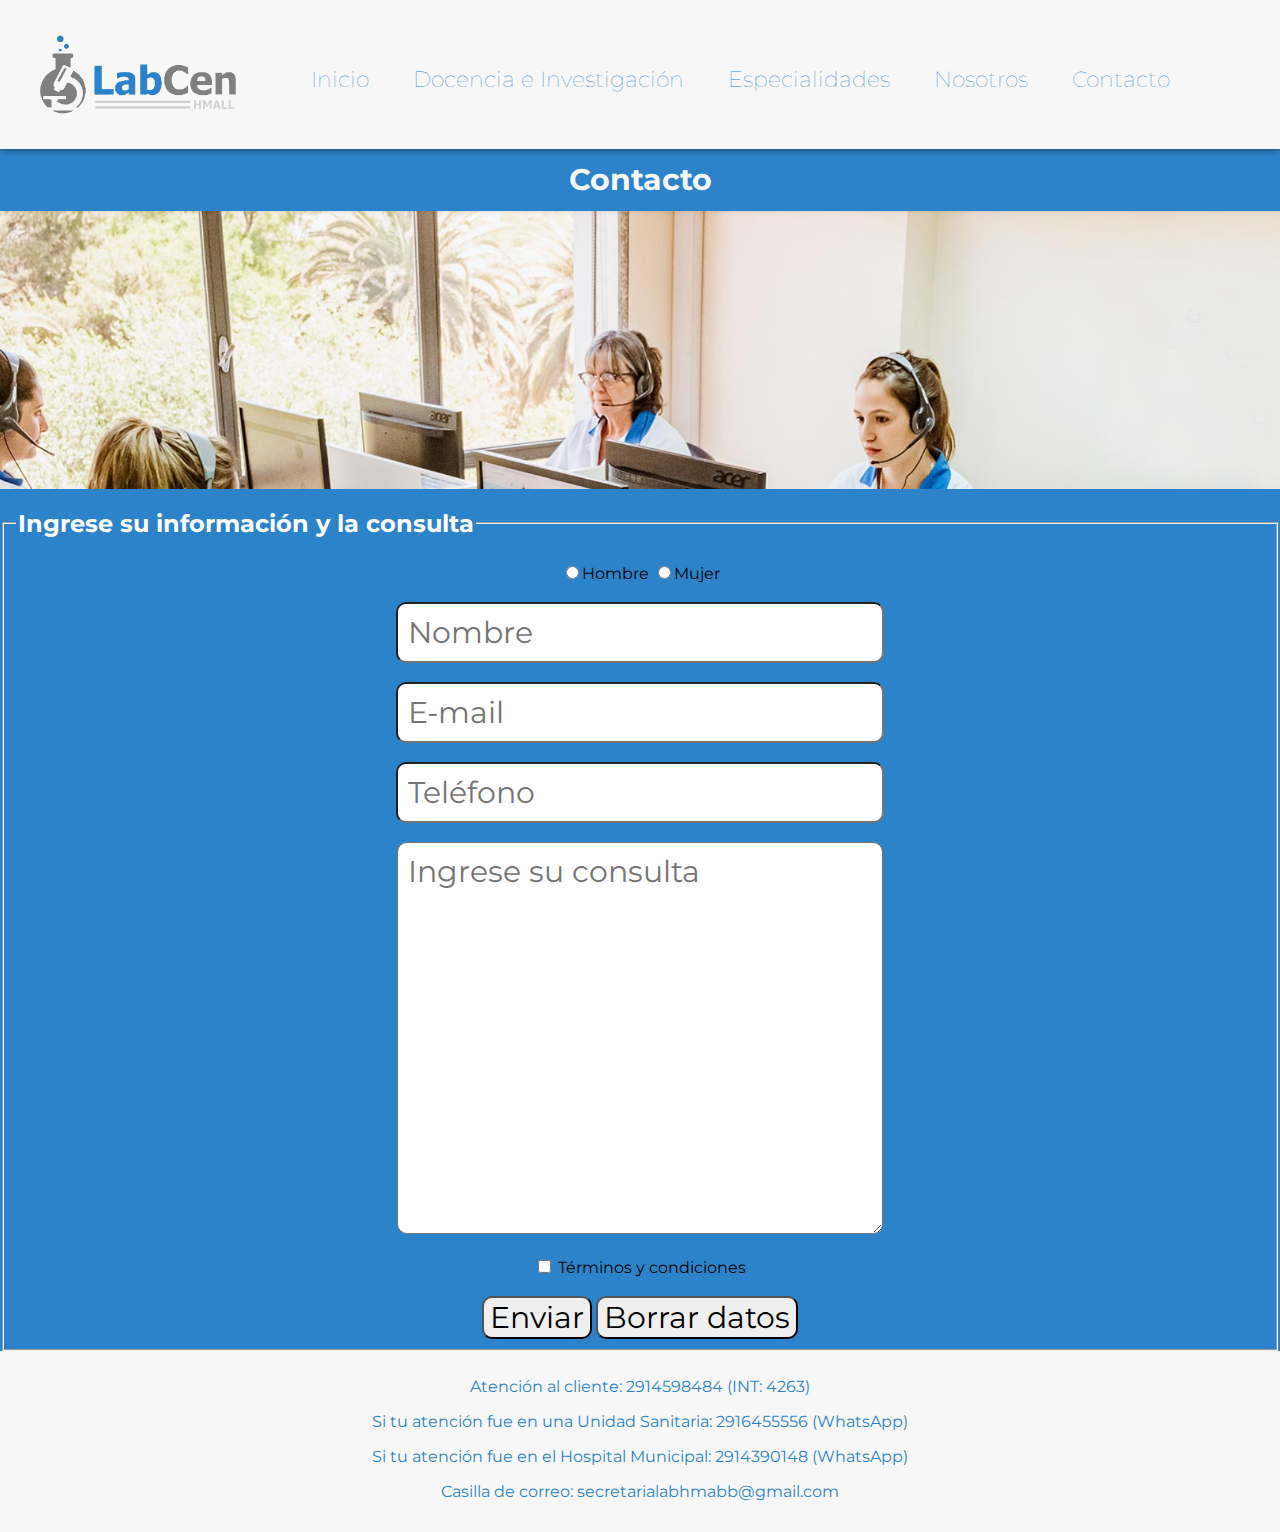
==== html/contacto.html @ 8967cf99 "Initial commit" ====
<!DOCTYPE html>
<html lang="en">

<head>
    <link rel="stylesheet" href="../css/style.css">
    <link rel="preconnect" href="https://fonts.googleapis.com">
    <link rel="preconnect" href="https://fonts.gstatic.com" crossorigin>
    <link href="https://fonts.googleapis.com/css2?family=Montserrat:wght@500&display=swap" rel="stylesheet">
    <link href="https://fonts.googleapis.com/css2?family=Montserrat:wght@300;400;500&display=swap" rel="stylesheet">
    <meta charset="UTF-8">
    <meta http-equiv="X-UA-Compatible" content="IE=edge">
    <meta name="viewport" content="width=device-width, initial-scale=1.0">
    <title>Contacto</title>
</head>

<body class="reset">
    <header>
        <img class="logo" src="../img/Logo.png" alt="">
        <nav>
            <ul class="nav__links">
                <li><a href="../index.html">Inicio</a></li>
                <li><a href="./docencia.html">Docencia e Investigación</a></li>
                <li><a href="./especialidades.html">Especialidades</a></li>
                <li><a href="./nosotros.html">Nosotros</a></li>
                <li><a href="./contacto.html">Contacto</a></li>
            </ul>
        </nav>
    </header>
    <h1 class="titulo">Contacto</h1>
    <img class="bannersec" src="../img/contacto.PNG" alt="">
    <section id="form">
        <form action="" method="get" enctype="text/plain">
            <fieldset>
                <legend><h2>Ingrese su información y la consulta</h2></legend>
                <div class="form-complete">
                <div>
                    <div>
                        <label for="sexo"></label>
                        <input type="radio" name="user_sex" id="sexo" value="Masculino" required class="sexo-check">Hombre
                        <input type="radio" name="user_sex" id="sexo" value="Femenino" required>Mujer
                    </div>
                    <br>
                    <div>
                        <input class="formulario" type="text" name="user_name" id="nombre" placeholder="Nombre">
                    </div>
                    <br>
                    <div>
                        <input class="formulario" type="email" name="user_email" id="" placeholder="E-mail">
                    </div>
                    <br>
                    <div>
                        <input class="formulario" type="tel" name="user_phone" id="" placeholder="Teléfono">
                    </div>
                    <br>
                    <div>
                        <textarea class="consulta" name="" id="" cols="30" rows="10" placeholder="Ingrese su consulta"></textarea>
                    </div>
                </div>
                <br>
                <div>
                    <label for="conditions"></label>
                    <input type="checkbox" name="" id="conditions" required> Términos y condiciones
                </div>
                <br>
                <div>
                    <input class="sexo-check" type="submit" value="Enviar">
                    <input class="sexo-check" type="reset" value="Borrar datos">
                </div>
            </div>
            </fieldset>
        </form>
    </section>

    <footer class="footer">
        <p>Atención al cliente: 2914598484 (INT: 4263)</p>
        <p>Si tu atención fue en una Unidad Sanitaria: 2916455556 (WhatsApp)</p>
        <p>Si tu atención fue en el Hospital Municipal: 2914390148 (WhatsApp)</p>
        <p>Casilla de correo: secretarialabhmabb@gmail.com</p>
    </footer>
</body>

</html>
---- css/style.css ----
.reset {
    margin: 0;
    padding: 0;
    box-sizing: border-box;
}

body{
    background-color: #2c83c9;
    font-family: 'Montserrat', sans-serif;
}

.bannersec{
        height: auto;
        width: 100%;
        display:block;
        margin:auto; 
        padding-top: 0%;
        padding-bottom: 0%;
}

.titulo {
    width: 85%;
    text-align: center;
    font-size: 30px;
    margin: auto;
    color: #f7f7f7;
    padding: 1%;
    font-family: 'Montserrat', sans-serif;  
}
.contenido h2{
    font-size: 30px;
    color: #f7f7f7;
    padding-left: 3%;
}
.contenido li{
    font-size: 20px;
    color: #f7f7f7;
    text-align: justify;
    max-width: 1024px;
    padding-left: 5%;
}

li, a {
    font-family: 'Montserrat', sans-serif;
    font-weight: lighter;
    font-size: 22px;
    text-decoration: none;
    color: #2c83c9;
}

header{
    background-color: #f7f7f7;
    display: flex;
    justify-content: space-between;
    align-items: center;
    padding: 30px 7% 30px 3%;
    box-shadow: 0px 0px 8px rgba(0,0,0,.6);
}

.nav__links {
    list-style: none;
}

.nav__links li {
    display: inline-block;
    padding: 0px 20px;
    padding-top: 10px;
}

.nav__links li a {
    transition: all 500ms ease;
    
}

.nav__links li a:hover {
    color: #f7f7f7;
    background-color: #2c83c9;
    border: none;
    border-radius: 50px;
    padding: 9px 25px;
    transition: all 500ms ease;
}
.logo{
    max-width: 200px;
    
}

.doc-list{
    padding-left: 3%;
}

.doc-list h1{
    color: #f7f7f7;
    font-size: 32px;
}
.doc-list li{
    color: #f7f7f7;
    font-size: 20px;
}


.footer{
    color:#2c83c9;
    background-color: #f7f7f7;
    width: 100%;
    text-align: center;
    padding-top: 10px;
    padding-bottom: 15px;
    bottom: 0;     
}


.caja-secciones{
    display:flex;
    justify-content: space-between;
    width: 90%;
    margin-left: 50px;
}

.caja-secciones-desc{
    font-size: 25px;
    color: #f7f7f7;
    text-align: justify; 
    width: 90%;   
    margin-left: 50px;
    }

    .caja-secciones-ind{
        width: 550px;
        padding-right: 100px;
        padding-left: 100px;
    }


    .division-nosotros{
        display: flex;
    }
    .division-nosotros img{
        padding-left: 300px;
    }

.flex-doc{
    display: flex;
    justify-content: space-between;
}

.posicion-docencia h4{
    color: #03045e;
}

.formulario{
width: 30%;
padding: 10px;
padding-right: 100px;
border-radius: 10px;
font-family: 'Montserrat', sans-serif;
font-size: 30px;
}

.consulta{
width: 30%;
height: 30%;
padding: 10px;
padding-right: 100px;
border-radius: 10px;
font-family: 'Montserrat', sans-serif;
font-size: 30px;
}

.form-complete{
   text-align: center;
}

.sexo-check{
    font-family: 'Montserrat', sans-serif;
    font-size: 30px;
    border-radius: 10px;
}

legend h2{
    color: white;
}

/*--------------------------------------------GRID INDEX--------------------------------------------*/

.grid_index{
    display: grid;
    grid-template-columns: repeat(2, 50%);
    grid-template-rows: 10% 4% 36% 40% auto;
    grid-row-gap: 1.5rem;
    grid-column-gap: 2rem;
    grid-template-areas: "header header"
                        "title title"
                        "img img"
                        "contenido video"
                        "footer footer";
    }
    header{
        grid-area: header;
    }
     .titulo {
         grid-area: title ;
     }
     .bannersec{
        grid-area: img;
        align-self: center;
        align-items: center;
     }
     .contenido{
         grid-area: contenido;
         align-self: center;
     }
     .video{
         grid-area: video;
         align-self: center;
     }
     .footer{
         grid-area: footer;
     }
     
/*--------------------------------------------GRID-DOCENCIA--------------------------------------------*/

     .grid_doc{
         display: grid;
         grid-template-columns: 100%;
         grid-template-rows:8% 4% 30% 47% auto; 
         grid-row-gap: 1.5rem;
         grid-template-areas: "header"
                              "title"
                              "img"
                              "texto"
                              "footer";
     }
     header{
         grid-area: header;
     }
     .titulo{
         grid-area: title;
     }
     .bannersec {
        grid-area: img;
     }
     .docencia{
        grid-area: docencia;
    }
    .investigacion{
        grid-area: investigacion;
    }
    .produc{
        grid-area: prod;
    }
     .doc-list{
         grid-area: texto;
         display: grid;
         grid-template-columns: 100%;
         grid-template-rows: 35% 30% 33%;
         grid-template-areas: "docencia"
                              "investigacion"
                              "prod";
        grid-row-gap: 1rem;
     }
    
     .footer{
         grid-area: footer;
         align-self: center;
     }

     .video{
         position: relative;
         padding-bottom: 56.25%;
         height: 0%;
     }
     .video iframe{
         position:absolute;
         top: 0;
         left: 0;
         width: 95%;
         height: 100%;
         padding-right: 5%;
     }

 /*--------------------------------------------MEDIA QUERIES INDEX 768px--------------------------------------------*/

 @media screen and (max-width: 768px) {
    body{
        background-color: #f7f7f7;
    }
    header{
        display: flex;
        flex-direction: column;
        padding: 30px 7% 30px 3%;
        box-shadow: 0px 0px 8px rgba(0,0,0,.6);
        align-items: center;
    }

    .titulo {
        color: #2c83c9;
        
    }

    .nav__links{
        display: flex;
        flex-direction: column;
        align-items: center;
    }
    .grid_index{
        display: grid;
        grid-template-columns: 100%;
        grid-template-rows: 16% 4% 15% 30% 21% auto;
        grid-row-gap: 1.5rem;
        grid-template-areas: "header"
                             "title"
                             "img"
                             "contenido"
                             "video"
                             "footer";
        }
        header{
            grid-area: header;
        }
         .titulo {
             grid-area: title ;
             align-self: center;
         }
         .bannersec{
            grid-area: img;
            align-self: center;
         }
         .contenido{
             grid-area: contenido;
             align-self: center;
             padding-right: 5%;
         }
         .video{
             grid-area: video;
             align-self: center;
         }
         .video iframe{
             padding-right: 0%;
             width: 100%;
         }
         .footer{
             grid-area: footer;
             align-self: center;
         }
    .contenido h2{
        color: #2c83c9;
        font-size: 25px;
        padding-left: 3%;
    }
    .contenido li{
        color: #2c83c9;
    }
    
    .contenido li{
        font-size: 20px;
        text-align: justify;
        max-width: 768px;
        padding-left: 5%;
        padding-right: 5%;
        line-height: 30px;
    }
    .footer{
        color:#f7f7f7;
        background-color: #2c83c9;     
    }

 }

/*--------------------------------------------MEDIA QUERIES INDEX 425px--------------------------------------------*/

 @media screen and (max-width: 425px) {
    body{
        background-color: #f7f7f7;
    }
    header{
        display: flex;
        flex-direction: column;
        padding: 30px 7% 30px 3%;
        box-shadow: 0px 0px 8px rgba(0,0,0,.6);
        align-items: center;
    }

    .titulo {
        color: #f7f7f7;
        
    }

    .nav__links{
        font-size: 8px;
        display: flex;
        flex-direction: column;
        align-items: center;
    }
    .grid_index{
        background-color: #2c83c9;
        display: grid;
        grid-template-columns: 100%;
        grid-template-rows: 16% 4% 8% 42% 12% auto;
        grid-row-gap: 1.5rem;
        grid-template-areas: "header"
                             "title"
                             "img"
                             "contenido"
                             "video"
                             "footer";
        }
        header{
            grid-area: header;
        }
         .titulo {
             grid-area: title ;
             align-self: center;
         }
         .bannersec{
            grid-area: img;
            align-self: center;
         }
         .contenido{
             grid-area: contenido;
             align-self: center;
             padding-right: 5%;
             padding-left: 5%;
         }
         .video{
             grid-area: video;
             align-self: center;
         }
         .video iframe{
             padding-right: 0%;
             width: 100%;
         }
         .footer{
             grid-area: footer;
             align-self: center;
         }
    .contenido h2{
        color: #f7f7f7;
        font-size: 20px;
        padding-left: 3%;
        text-align: center;
    }
       
    .contenido li{
        color: #f7f7f7;
        font-size: 15px;
        text-align: justify;
        max-width: 768px;
        padding-left: 5%;
        padding-right: 5%;
        line-height: 30px;
    }
    .footer{
        color:#2c83c9;
        background-color: #f7f7f7;  
        font-size: 15px; 
    }
    .grid_index .titulo{
        color: #f7f7f7;
        font-size: 23px;
    }

    .footer p{
        padding-right: 5%;
        padding-left: 5%;
    }

 }

 /*--------------------------------------------MEDIA QUERIES DOCENCIA 768px--------------------------------------------*/

 @media screen and (max-width: 768px) {
    body{
        background-color: #f7f7f7;
    }
    header{
        display: flex;
        flex-direction: column;
        padding: 30px 7% 30px 3%;
        box-shadow: 0px 0px 8px rgba(0,0,0,.6);
        align-items: center;
    }

    .titulo {
        color: #2c83c9;
        
    }

    .nav__links{
        display: flex;
        flex-direction: column;
        align-items: center;
    }

    .grid_doc{
        display: grid;
        grid-template-columns: 100%;
        grid-template-rows: 23% 4% 11.5% 47% auto;
        grid-row-gap: 1.5rem;
        grid-template-areas: "header"
                             "title"
                             "img"
                             "texto"
                             "footer";
        }
        header{
            grid-area: header;
        }
         .titulo {
             grid-area: title ;
             align-self: center;
         }
         .bannersec{
            grid-area: img;
            align-self: center;
         }
         .docencia{
            grid-area: docencia;
            align-self: center;
            padding-right: 5%;
        }
        .investigacion{
            grid-area: investigacion;
            align-self: center;
            padding-right: 5%;
        }
        .produc{
            grid-area: produc;
            align-self: center;
            padding-right: 5%;
        }
        .doc-list{
            padding-right: 3%;
            grid-area: texto;
            display: grid;
            grid-template-columns: 100%;
            grid-template-rows: 38% 27% 25%;
            grid-template-areas: "docencia"
                                 "investigacion"
                                 "produc";
           grid-row-gap: 1rem;
        }
         .footer{
            grid-area: footer;
            align-self: center;
        }
        .doc-list .docencia h1{
            color: #2c83c9;
            font-size: 25px;
            padding-left: 5%;
        }
        .doc-list .investigacion h1{
            color: #2c83c9;
            font-size: 25px;
            padding-left: 5%;
        }
        .doc-list .produc h1{
            color: #2c83c9;
            font-size: 25px;
            padding-left: 5%;
        }
        .doc-list .docencia li{
            color: #2c83c9;
            font-size: 20px;
            text-align: justify;
            padding-right: 5%;
        }
        .doc-list .investigacion li{
            color: #2c83c9;
            font-size: 20px;
            text-align: justify;
            padding-right: 5%;
        }
        .doc-list .produc li{
            color: #2c83c9;
            font-size: 20px;
            text-align: justify;
            padding-right: 5%;
        }

 }
 
  /*--------------------------------------------MEDIA QUERIES DOCENCIA 425px--------------------------------------------*/

 @media screen and (max-width: 425px) {
    body{
        background-color: #f7f7f7;
    }
    header{
        display: flex;
        flex-direction: column;
        padding: 30px 7% 30px 3%;
        box-shadow: 0px 0px 8px rgba(0,0,0,.6);
        align-items: center;
    }

    .titulo {
        color: #f7f7f7;
        
    }

    .nav__links{
        font-size: 8px;
        display: flex;
        flex-direction: column;
        align-items: center;
    }
    .grid_doc{
        background-color: #2c83c9;
        display: grid;
        grid-template-columns: 100%;
        grid-template-rows: 23% 4% 7% 47% auto;
        grid-row-gap: 1.5rem;
        grid-template-areas: "header"
                             "title"
                             "img"
                             "texto"
                             "footer";
        }
        header{
            grid-area: header;
        }
         .titulo {
             grid-area: title ;
             align-self: center;
         }
         .bannersec{
            grid-area: img;
            align-self: center;
         }
         .docencia{
            grid-area: docencia;
            align-self: center;
            padding-right: 5%;
        }
        .investigacion{
            grid-area: investigacion;
            align-self: center;
            padding-right: 5%;
        }
        .produc{
            grid-area: produc;
            align-self: center;
            padding-right: 5%;
        }
        .doc-list{
            padding-right: 3%;
            grid-area: texto;
            display: grid;
            grid-template-columns: 100%;
            grid-template-rows:  38% 27% 25%;
            grid-template-areas: "docencia"
                                 "investigacion"
                                 "produc";
           grid-row-gap: 1rem;
        }
         .doc-list .docencia h1{
            color: #f7f7f7;
            font-size: 20px;
            padding-left: 5%;
        }
        .doc-list .investigacion h1{
            color: #f7f7f7;
            font-size: 20px;
            padding-left: 5%;
        }
        .doc-list .produc h1{
            color: #f7f7f7;
            font-size: 20px;
            padding-left: 5%;
        }
        .doc-list .docencia li{
            color: #f7f7f7;
            font-size: 15px;
            text-align: justify;
            padding-right: 5%;
        }
        .doc-list .investigacion li{
            color: #f7f7f7;
            font-size: 15px;
            text-align: justify;
            padding-right: 5%;
        }
        .doc-list .produc li{
            color: #f7f7f7;
            font-size: 15px;
            text-align: justify;
            padding-right: 5%;
        }
        
         .footer{
             grid-area: footer;
             align-self: center;
         }
   

    .footer{
        color:#2c83c9;
        background-color: #f7f7f7;  
        font-size: 15px; 
    }
    .grid_doc .titulo{
        color: #f7f7f7;
        font-size: 23px;
    }

    .footer p{
        padding-right: 5%;
        padding-left: 5%;
    }

 }
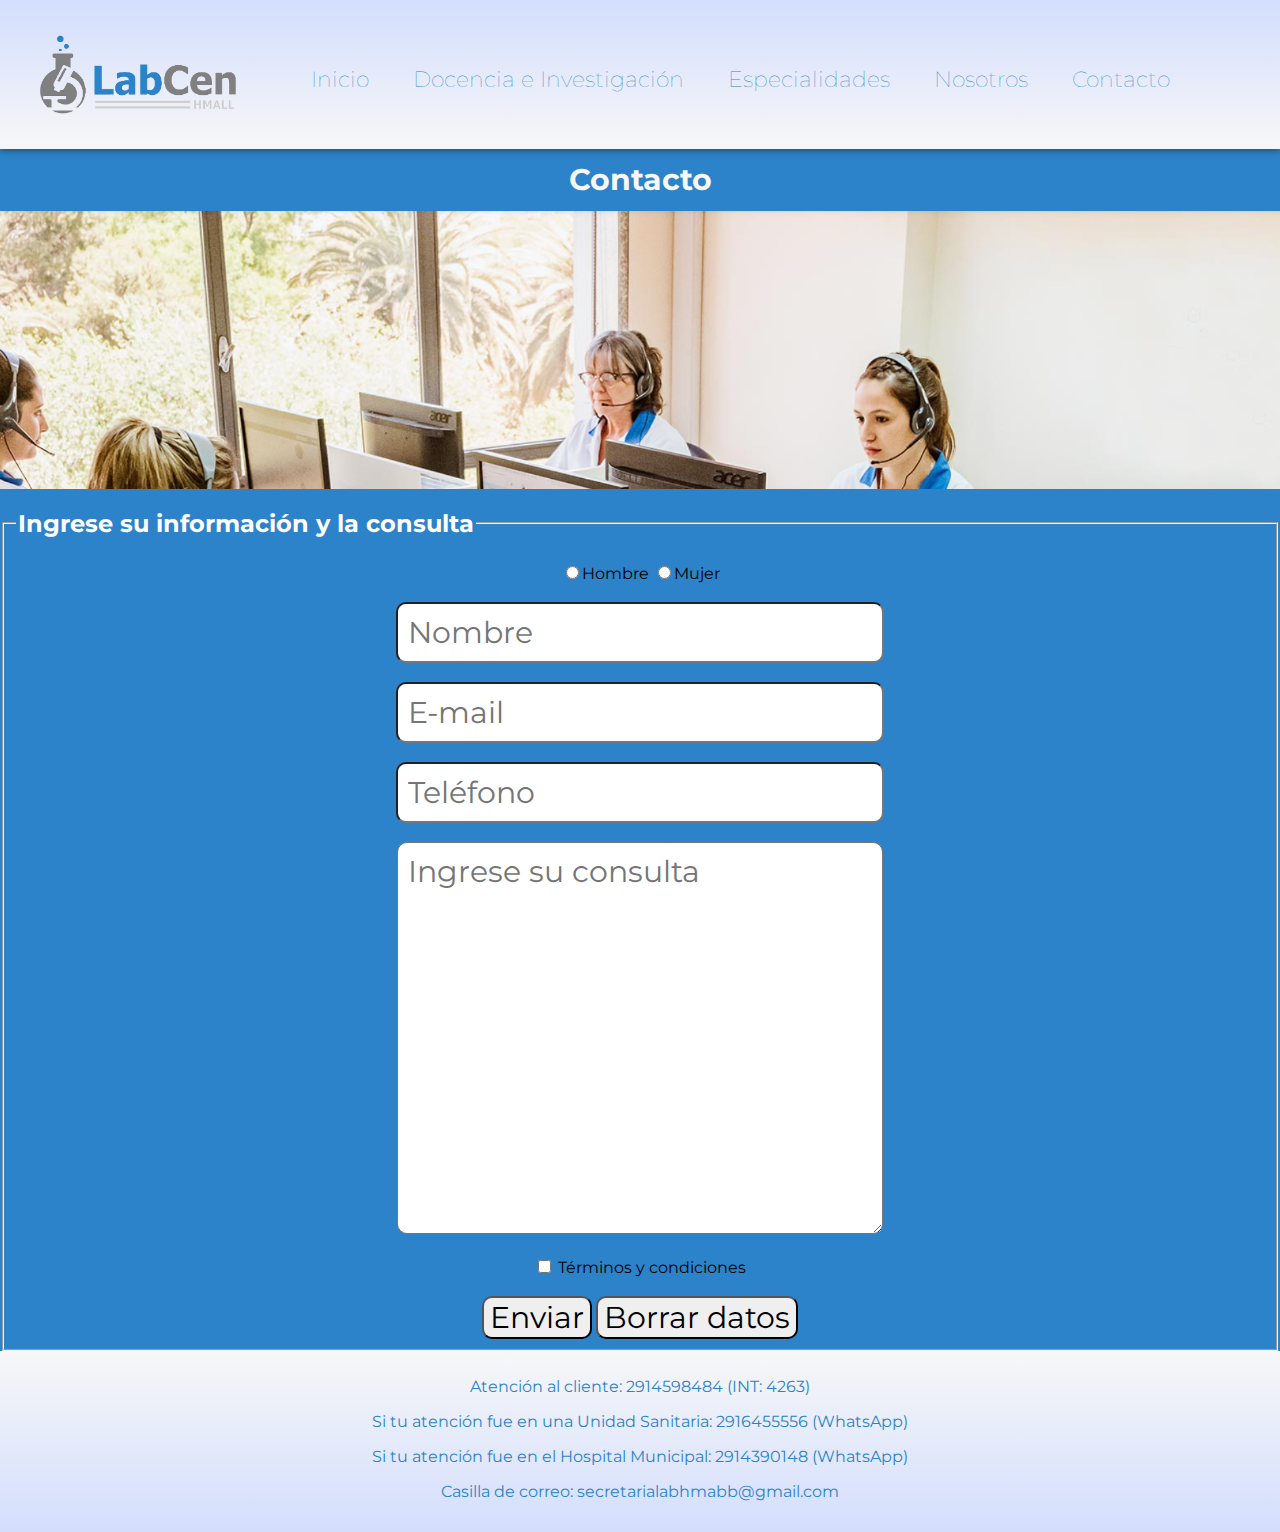
==== commit 181f79ba: "add transformation to title" ====
--- a/html/contacto.html
+++ b/html/contacto.html
@@ -14,7 +14,7 @@
 </head>
 
 <body class="reset">
-    <header>
+    <header class="grad">
         <img class="logo" src="../img/Logo.png" alt="">
         <nav>
             <ul class="nav__links">
@@ -71,7 +71,7 @@
         </form>
     </section>
 
-    <footer class="footer">
+    <footer class="footer grad1">
         <p>Atención al cliente: 2914598484 (INT: 4263)</p>
         <p>Si tu atención fue en una Unidad Sanitaria: 2916455556 (WhatsApp)</p>
         <p>Si tu atención fue en el Hospital Municipal: 2914390148 (WhatsApp)</p>
--- a/css/style.css
+++ b/css/style.css
@@ -711,4 +711,11 @@
 
  }
 
- 
+ /*---------------GRADIENTES---------------*/
+ .grad {
+     background-image: linear-gradient(to bottom, rgb(211, 222, 253), #f7f7f7 100%, white);
+ }
+
+ .grad1{
+    background-image: linear-gradient(to top, rgb(211, 222, 253), #f7f7f7 100%, white);
+ }
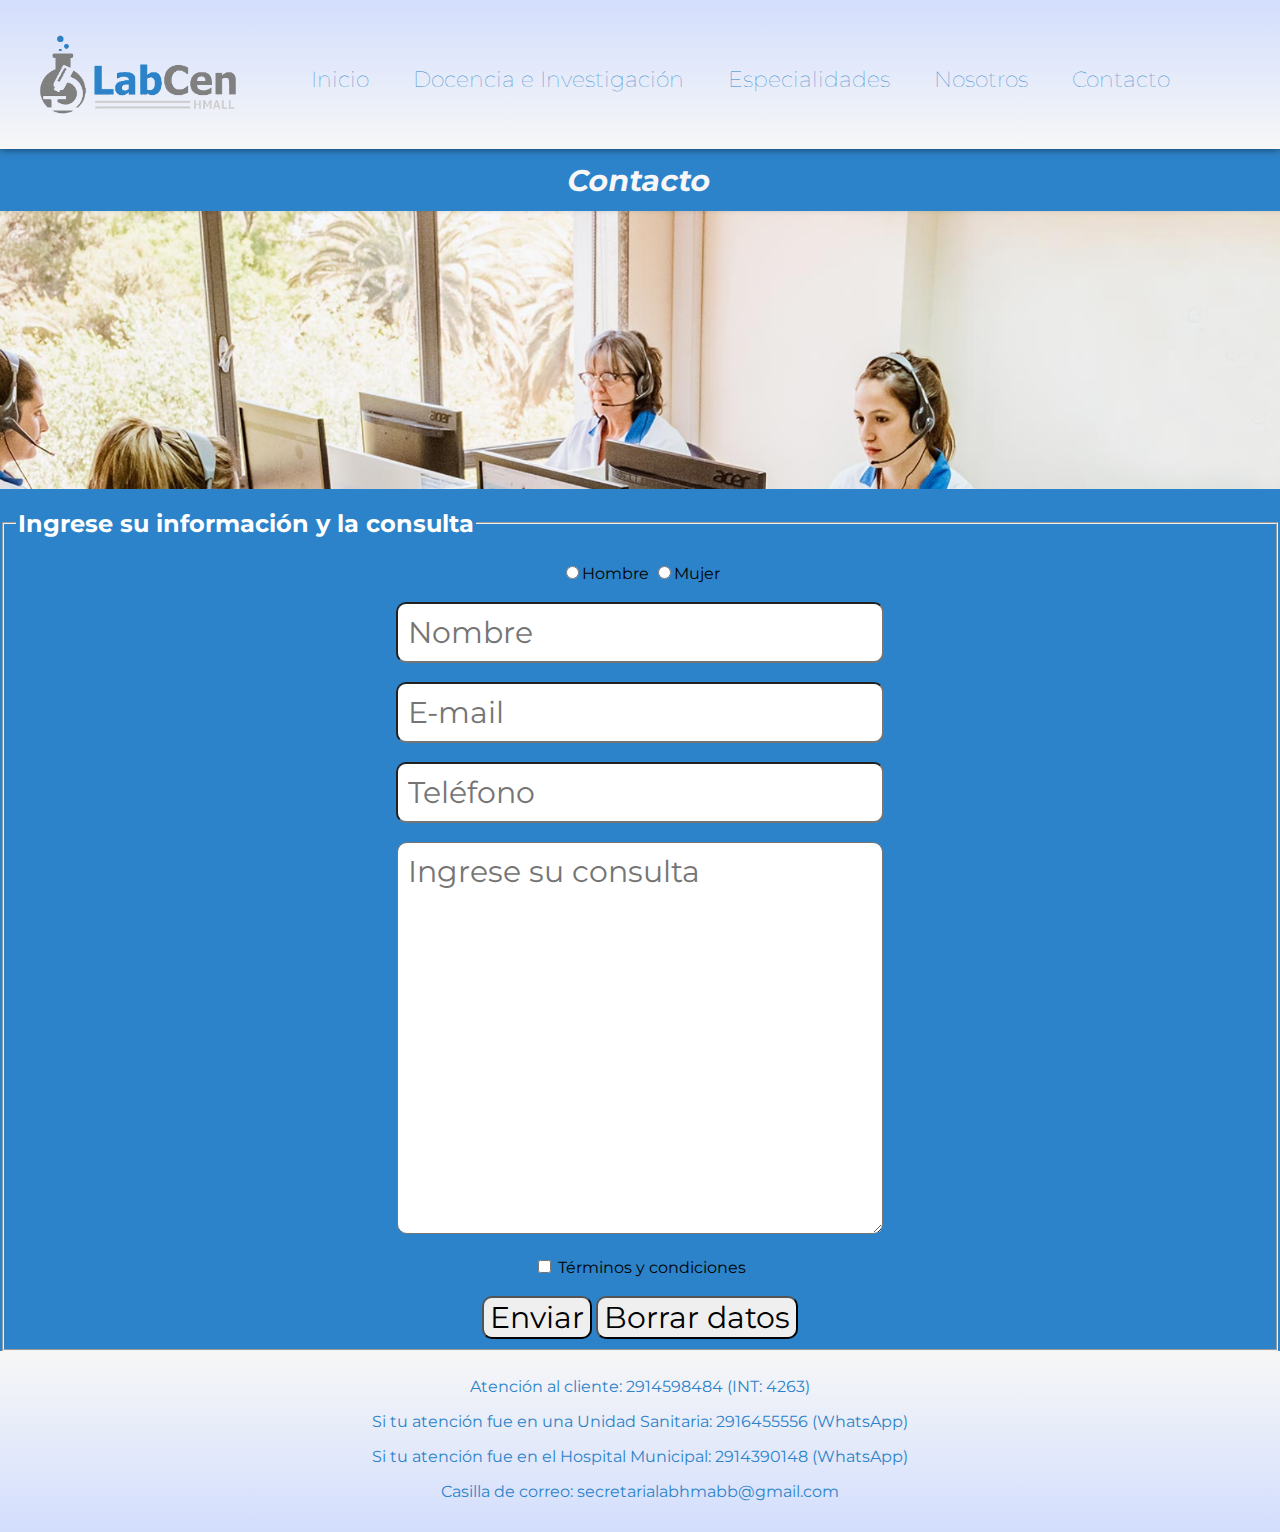
==== commit 3d2b3345: "add gradient(header-footer) + transform(title)" ====
--- a/html/contacto.html
+++ b/html/contacto.html
@@ -26,7 +26,7 @@
             </ul>
         </nav>
     </header>
-    <h1 class="titulo">Contacto</h1>
+    <h1 class="titulo transf">Contacto</h1>
     <img class="bannersec" src="../img/contacto.PNG" alt="">
     <section id="form">
         <form action="" method="get" enctype="text/plain">
--- a/css/style.css
+++ b/css/style.css
@@ -719,3 +719,10 @@
  .grad1{
     background-image: linear-gradient(to top, rgb(211, 222, 253), #f7f7f7 100%, white);
  }
+
+ /*---------------TRANSFORMACIONES---------*/
+ .transf{
+     transform: skewX(-10deg);
+     transition: all 2s;
+ }
+ 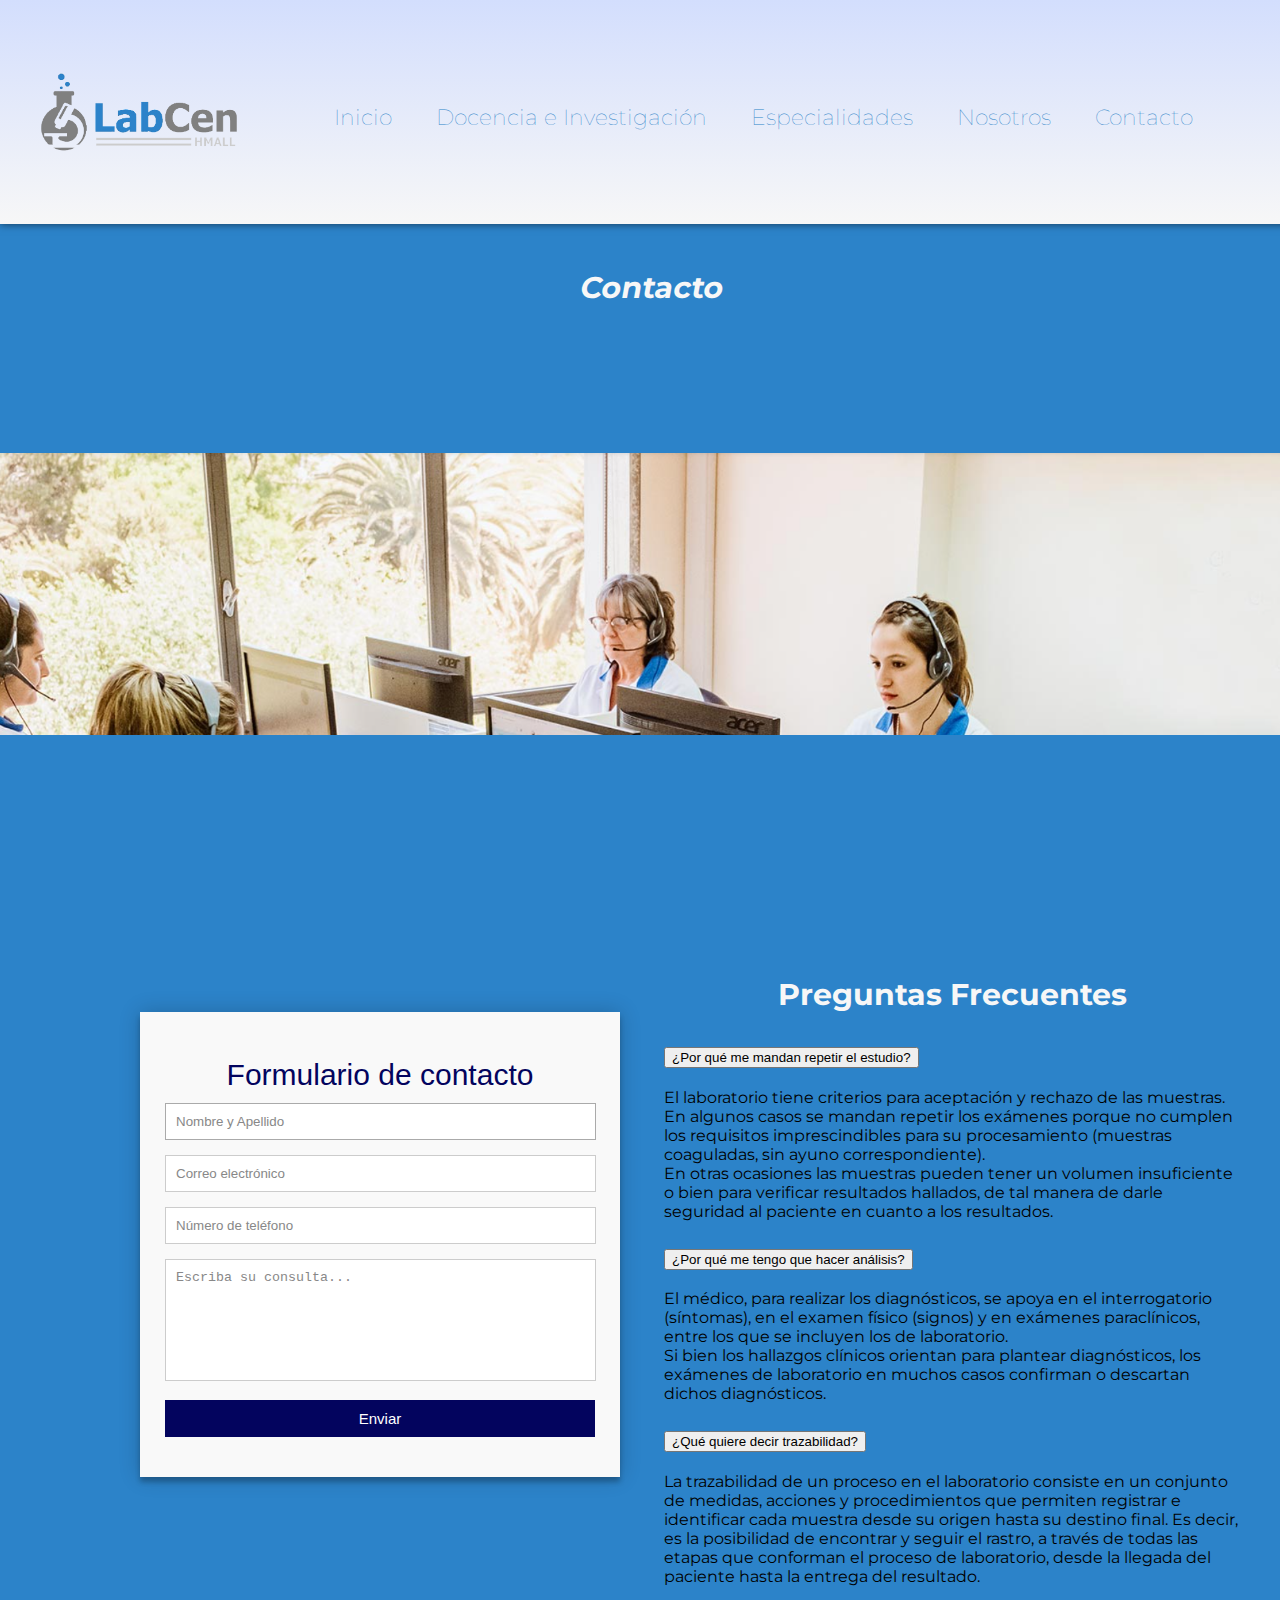
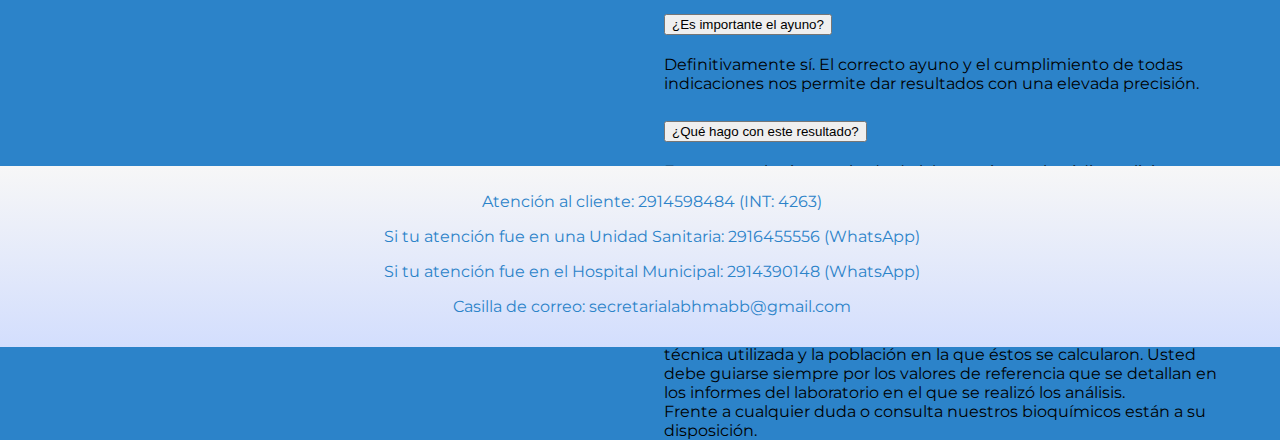
==== commit ff6e5270: "se hizo bien la parte de contacto" ====
--- a/html/contacto.html
+++ b/html/contacto.html
@@ -2,7 +2,8 @@
 <html lang="en">
 
 <head>
-    <link rel="stylesheet" href="../css/style.css">
+    <link href="https://cdn.jsdelivr.net/npm/bootstrap@5.1.3/dist/css/bootstrap.min.css" rel="stylesheet"
+        integrity="sha384-1BmE4kWBq78iYhFldvKuhfTAU6auU8tT94WrHftjDbrCEXSU1oBoqyl2QvZ6jIW3" crossorigin="anonymous">
     <link rel="preconnect" href="https://fonts.googleapis.com">
     <link rel="preconnect" href="https://fonts.gstatic.com" crossorigin>
     <link href="https://fonts.googleapis.com/css2?family=Montserrat:wght@500&display=swap" rel="stylesheet">
@@ -10,10 +11,11 @@
     <meta charset="UTF-8">
     <meta http-equiv="X-UA-Compatible" content="IE=edge">
     <meta name="viewport" content="width=device-width, initial-scale=1.0">
+    <link rel="stylesheet" href="../css/style.css">
     <title>Contacto</title>
 </head>
 
-<body class="reset">
+<body class="reset grid_contact">
     <header class="grad">
         <img class="logo" src="../img/Logo.png" alt="">
         <nav>
@@ -28,48 +30,100 @@
     </header>
     <h1 class="titulo transf">Contacto</h1>
     <img class="bannersec" src="../img/contacto.PNG" alt="">
-    <section id="form">
-        <form action="" method="get" enctype="text/plain">
-            <fieldset>
-                <legend><h2>Ingrese su información y la consulta</h2></legend>
-                <div class="form-complete">
-                <div>
-                    <div>
-                        <label for="sexo"></label>
-                        <input type="radio" name="user_sex" id="sexo" value="Masculino" required class="sexo-check">Hombre
-                        <input type="radio" name="user_sex" id="sexo" value="Femenino" required>Mujer
-                    </div>
+    <div class="container">
+        <form id="contactus" action="" method="post" class="form">
+            <h3>Formulario de contacto</h3>
+            <fieldset> <input placeholder="Nombre y Apellido" type="text" tabindex="1" required autofocus> </fieldset>
+            <fieldset> <input placeholder="Correo electrónico" type="email" tabindex="2" required> </fieldset>
+            <fieldset> <input placeholder="Número de teléfono" type="tel" tabindex="3" required> </fieldset>
+            <fieldset> <textarea placeholder="Escriba su consulta..." tabindex="5" required></textarea> </fieldset>
+            <fieldset> <button name="submit" type="submit" id="contactus-submit"
+                    data-submit="...Sending">Enviar</button> </fieldset>
+        </form>
+    </div>
+    <div class="accordion accordion-flush faqs" id="accordionFlushExample">
+        <h1 class="titulo">Preguntas Frecuentes</h1>
+        <div class="accordion-item">
+            <h2 class="accordion-header" id="flush-headingOne">
+                <button class="accordion-button collapsed" type="button" data-bs-toggle="collapse"
+                    data-bs-target="#flush-collapseOne" aria-expanded="false" aria-controls="flush-collapseOne">
+                    ¿Por qué me mandan repetir el estudio?
+                </button>
+            </h2>
+            <div id="flush-collapseOne" class="accordion-collapse collapse" aria-labelledby="flush-headingOne"
+                data-bs-parent="#accordionFlushExample">
+                <div class="accordion-body">El laboratorio tiene criterios para aceptación y rechazo de las muestras. En algunos casos se mandan repetir los exámenes porque no cumplen los requisitos imprescindibles para su procesamiento (muestras coaguladas, sin ayuno correspondiente).
                     <br>
-                    <div>
-                        <input class="formulario" type="text" name="user_name" id="nombre" placeholder="Nombre">
-                    </div>
+                    En otras ocasiones las muestras pueden tener un volumen insuficiente o bien para verificar resultados hallados, de tal manera de darle seguridad al paciente en cuanto a los resultados.</div>
+            </div>
+        </div>
+        <div class="accordion-item">
+            <h2 class="accordion-header" id="flush-headingTwo">
+                <button class="accordion-button collapsed" type="button" data-bs-toggle="collapse"
+                    data-bs-target="#flush-collapseTwo" aria-expanded="false" aria-controls="flush-collapseTwo">
+                    ¿Por qué me tengo que hacer análisis?
+                </button>
+            </h2>
+            <div id="flush-collapseTwo" class="accordion-collapse collapse" aria-labelledby="flush-headingTwo"
+                data-bs-parent="#accordionFlushExample">
+                <div class="accordion-body">El médico, para realizar los diagnósticos, se apoya en el interrogatorio (síntomas), en el examen físico (signos) y en exámenes paraclínicos, entre los que se incluyen los de laboratorio.
                     <br>
-                    <div>
-                        <input class="formulario" type="email" name="user_email" id="" placeholder="E-mail">
-                    </div>
-                    <br>
-                    <div>
-                        <input class="formulario" type="tel" name="user_phone" id="" placeholder="Teléfono">
-                    </div>
-                    <br>
-                    <div>
-                        <textarea class="consulta" name="" id="" cols="30" rows="10" placeholder="Ingrese su consulta"></textarea>
-                    </div>
-                </div>
-                <br>
-                <div>
-                    <label for="conditions"></label>
-                    <input type="checkbox" name="" id="conditions" required> Términos y condiciones
-                </div>
-                <br>
-                <div>
-                    <input class="sexo-check" type="submit" value="Enviar">
-                    <input class="sexo-check" type="reset" value="Borrar datos">
+                    Si bien los hallazgos clínicos orientan para plantear diagnósticos, los exámenes de laboratorio en muchos casos confirman o descartan dichos diagnósticos.</div>
+            </div>
+        </div>
+        <div class="accordion-item">
+            <h2 class="accordion-header" id="flush-headingThree">
+                <button class="accordion-button collapsed" type="button" data-bs-toggle="collapse"
+                    data-bs-target="#flush-collapseThree" aria-expanded="false" aria-controls="flush-collapseThree">
+                    ¿Qué quiere decir trazabilidad?
+                </button>
+            </h2>
+            <div id="flush-collapseThree" class="accordion-collapse collapse" aria-labelledby="flush-headingThree"
+                data-bs-parent="#accordionFlushExample">
+                <div class="accordion-body">La trazabilidad de un proceso en el laboratorio consiste en un conjunto de medidas, acciones y procedimientos que permiten registrar e identificar cada muestra desde su origen hasta su destino final. Es decir, es la posibilidad de encontrar y seguir el rastro, a través de todas las etapas que conforman el proceso de laboratorio, desde la llegada del paciente hasta la entrega del resultado.
                 </div>
             </div>
-            </fieldset>
-        </form>
-    </section>
+        </div>
+        <div class="accordion-item">
+            <h2 class="accordion-header" id="flush-headingFour">
+                <button class="accordion-button collapsed" type="button" data-bs-toggle="collapse"
+                    data-bs-target="#flush-collapseFour" aria-expanded="false" aria-controls="flush-collapseFour">
+                    ¿Es importante el ayuno?
+                </button>
+            </h2>
+            <div id="flush-collapseFour" class="accordion-collapse collapse" aria-labelledby="flush-headingFour"
+                data-bs-parent="#accordionFlushExample">
+                <div class="accordion-body">Definitivamente sí. El correcto ayuno y el cumplimiento de todas indicaciones nos permite dar resultados con una elevada precisión.
+                </div>
+            </div>
+        </div>
+        <div class="accordion-item">
+            <h2 class="accordion-header" id="flush-headingFive">
+                <button class="accordion-button collapsed" type="button" data-bs-toggle="collapse"
+                    data-bs-target="#flush-collapseFive" aria-expanded="false" aria-controls="flush-collapseFive">
+                    ¿Qué hago con este resultado?
+                </button>
+            </h2>
+            <div id="flush-collapseFive" class="accordion-collapse collapse" aria-labelledby="flush-headingFive"
+                data-bs-parent="#accordionFlushExample">
+                <div class="accordion-body">Frente a cualquier resultado de laboratorio, es el médico solicitante quien debe interpretarlos. Todo resultado debe interpretarse junto con los hallazgos clínicos. Los resultados aislados carecen de valor. Por ese motivo es que es importante que frente a cualquier resultado (normal o no) usted consulte a su médico.</div>
+            </div>
+        </div>
+        <div class="accordion-item">
+            <h2 class="accordion-header" id="flush-headingSix">
+                <button class="accordion-button collapsed" type="button" data-bs-toggle="collapse"
+                    data-bs-target="#flush-collapseSix" aria-expanded="false" aria-controls="flush-collapseSix">
+                    En internet leí que los valores normales son otros. ¿Por qué?
+                </button>
+            </h2>
+            <div id="flush-collapseSix" class="accordion-collapse collapse" aria-labelledby="flush-headingSix"
+                data-bs-parent="#accordionFlushExample">
+                <div class="accordion-body">Los rangos de referencia dependen de muchas variables, entre ellas la técnica utilizada y la población en la que éstos se calcularon. Usted debe guiarse siempre por los valores de referencia que se detallan en los informes del laboratorio en el que se realizó los análisis.
+                    <br>
+                    Frente a cualquier duda o consulta nuestros bioquímicos están a su disposición.</div>
+            </div>
+        </div>
+    </div>
 
     <footer class="footer grad1">
         <p>Atención al cliente: 2914598484 (INT: 4263)</p>
@@ -77,6 +131,9 @@
         <p>Si tu atención fue en el Hospital Municipal: 2914390148 (WhatsApp)</p>
         <p>Casilla de correo: secretarialabhmabb@gmail.com</p>
     </footer>
+    <script src="https://cdn.jsdelivr.net/npm/bootstrap@5.1.3/dist/js/bootstrap.bundle.min.js"
+        integrity="sha384-ka7Sk0Gln4gmtz2MlQnikT1wXgYsOg+OMhuP+IlRH9sENBO0LRn5q+8nbTov4+1p"
+        crossorigin="anonymous"></script>
 </body>
 
 </html>--- a/css/style.css
+++ b/css/style.css
@@ -46,6 +46,15 @@
     font-size: 22px;
     text-decoration: none;
     color: #2c83c9;
+    list-style: none;
+}
+
+.contenido-lista li {
+    font-family: 'Montserrat', sans-serif;
+    font-weight: lighter;
+    font-size: 15px;
+    text-decoration: none;
+    color: #f7f7f7;
 }
 
 header{
@@ -94,7 +103,7 @@
     font-size: 32px;
 }
 .doc-list li{
-    color: #f7f7f7;
+    color: #03045e;
     font-size: 20px;
 }
 
@@ -118,11 +127,11 @@
 }
 
 .caja-secciones-desc{
-    font-size: 25px;
+    font-size: 20px;
     color: #f7f7f7;
     text-align: justify; 
     width: 90%;   
-    margin-left: 50px;
+    margin-left: 100px;
     }
 
     .caja-secciones-ind{
@@ -132,21 +141,12 @@
     }
 
 
-    .division-nosotros{
-        display: flex;
-    }
-    .division-nosotros img{
-        padding-left: 300px;
-    }
-
 .flex-doc{
     display: flex;
     justify-content: space-between;
 }
 
-.posicion-docencia h4{
-    color: #03045e;
-}
+
 
 .formulario{
 width: 30%;
@@ -186,9 +186,9 @@
 .grid_index{
     display: grid;
     grid-template-columns: repeat(2, 50%);
-    grid-template-rows: 10% 4% 36% 40% auto;
+    grid-template-rows: 10% 4% 28% 48% auto;
     grid-row-gap: 1.5rem;
-    grid-column-gap: 2rem;
+    grid-column-gap: 4rem;
     grid-template-areas: "header header"
                         "title title"
                         "img img"
@@ -201,7 +201,7 @@
      .titulo {
          grid-area: title ;
      }
-     .bannersec{
+     #carouselExampleFade{
         grid-area: img;
         align-self: center;
         align-items: center;
@@ -222,8 +222,9 @@
 
      .grid_doc{
          display: grid;
+         align-items: center;
          grid-template-columns: 100%;
-         grid-template-rows:8% 4% 30% 47% auto; 
+         grid-template-rows:11.5% 6% 35% 45% auto; 
          grid-row-gap: 1.5rem;
          grid-template-areas: "header"
                               "title"
@@ -249,16 +250,16 @@
     .produc{
         grid-area: prod;
     }
-     .doc-list{
+     /* .doc-list{
          grid-area: texto;
          display: grid;
          grid-template-columns: 100%;
-         grid-template-rows: 35% 30% 33%;
+         grid-template-columns: 100%;
          grid-template-areas: "docencia"
                               "investigacion"
                               "prod";
         grid-row-gap: 1rem;
-     }
+     } */
     
      .footer{
          grid-area: footer;
@@ -278,6 +279,156 @@
          height: 100%;
          padding-right: 5%;
      }
+
+     /*--------------------------------------------GRID-NOSOTROS--------------------------------------------*/
+     .grid_nos{
+         display: grid;
+         grid-template-columns: 50% 50%;
+         grid-template-rows: 6.5% 3% 18% 6% 5% 5% 5% 3% % 14% auto;
+         grid-row-gap: 1.5rem;
+         grid-column-gap: 1.5rem;
+         grid-template-areas: "header header"
+                              "title title"
+                              "img img"
+                              "politicas politicas"
+                              "vision vision"
+                              "mision mision"
+                              "valores valores"
+                              "staff staff"
+                              "jefe subjefe"
+                              "secretaria jeferes"
+                              "agentes agentes"
+                              "profesionales tecnicos"
+                              "footer footer"  
+     }
+     .grid_nos, li{
+         color: #f7f7f7;
+         font-size: 17px;
+     }
+
+     header{
+        grid-area: header;
+    }
+    .titulo{
+        grid-area: title;
+    }
+    .bannersec {
+       grid-area: img;
+    }
+    .politicas{
+        grid-area: politicas;
+        text-align: center;
+        padding-left: 3%;
+        padding-right: 3%;
+    }
+    .vision{
+        grid-area: vision;
+        text-align: center;
+        padding-left: 3%;
+        padding-right: 3%;
+    }
+    .mision{
+        grid-area: mision;
+        text-align: center;
+        padding-left: 3%;
+        padding-right: 3%;
+    }
+    .valores{
+        grid-area: valores;
+        text-align: center;
+        padding-left: 3%;
+        padding-right: 3%;
+    }
+    .staff{
+        grid-area: staff;
+        text-align: center;
+        padding-left: 3%;
+        padding-right: 3%;
+    }
+    .jefe{
+        grid-area: jefe;
+        text-align: center;
+        margin: 0px;
+        padding-left: 13%;
+        padding-right: 3%;
+    }
+    .subjefe{
+        grid-area: subjefe;
+        text-align: center;
+        margin: 0px;
+        padding-left: 3%;
+        padding-right: 13%;
+    }
+    .agentes{
+        grid-area: agentes;
+        text-align: center;
+        padding-left: 13%;
+        padding-right: 13%;
+    }
+    .profesionales{
+        grid-area: profesionales;
+        text-align: center;
+        margin: 0px;
+    }
+    .tecnicos{
+        grid-area: tecnicos;
+        text-align: center;
+        margin: 0px;
+    }
+    .secretaria{
+        grid-area: secretaria;
+        text-align: center;
+        margin: 0px;
+        padding-left: 13%;
+        padding-right: 3%;
+    }
+    .jeferes{
+        grid-area: jeferes;
+        text-align: center;
+        margin: 0px;
+        padding-left: 3%;
+        padding-right: 13%;
+    }
+    .footer{
+        grid-area: footer;
+    }
+
+ /*--------------------------------------------GRID CONTACTO--------------------------------------------*/
+    .grid_contact{
+         display: grid;
+         grid-template-columns: 50% 50%;
+         grid-template-rows: 11.5% 4% 25% 45% auto;
+         grid-row-gap: 1.5rem;
+         grid-column-gap: 1.5rem;
+         grid-template-areas: "header header"
+                              "title title"
+                              "img img"
+                              "form faqs"
+                              "footer footer"
+    }
+    header{
+        grid-area: header;
+    }
+    .titulo{
+        grid-area: title;
+    }
+    .bannersec {
+       grid-area: img;
+    }
+    .form{
+        grid-area: form;
+    }
+    .faqs{
+        grid-area: faqs;
+        margin-top: 17%;
+        margin-right: 10%;
+    }
+    .footer{
+        grid-area: footer;
+    }
+
+
+
 
  /*--------------------------------------------MEDIA QUERIES INDEX 768px--------------------------------------------*/
 
@@ -361,8 +512,7 @@
         line-height: 30px;
     }
     .footer{
-        color:#f7f7f7;
-        background-color: #2c83c9;     
+        color:#2c83c9;     
     }
 
  }
@@ -725,4 +875,153 @@
      transform: skewX(-10deg);
      transition: all 2s;
  }
- + .titulo_secc{
+    width: 85%;
+    text-align: center;
+    font-size: 24px;
+    margin: auto;
+    color: #03045e;
+    padding: 1%;
+    font-family: 'Montserrat', sans-serif;  
+    background-color: #f7f7f7;
+    border-radius: 35px 0px 35px 0px;
+-moz-border-radius: 35px 0px 35px 0px;
+-webkit-border-radius: 35px 0px 35px 0px;
+}
+.subtitulo_secc{
+    width: 85%;
+    text-align: center;
+    font-size: 20px;
+    margin: auto;
+    color: #f7f7f7;
+    padding: 1%;
+    font-family: 'Montserrat', sans-serif;  
+    background-color: #73baf5;
+    border-radius: 5px;
+}
+
+.accordion-botton-color{
+    background-image: linear-gradient(to top, rgb(211, 222, 253), #f7f7f7 100%, white);
+    font-size: 1.2rem;
+}
+
+.accordion li{
+    color: #03045e;
+}
+
+/*--------------------------------------------CONTACTO--------------------------------------------*/
+
+.container {
+    max-width: 600px;
+    width: 100%;
+    margin: 0 20px;
+    position: relative;
+}
+
+#contactus {
+    font: 400 12px/16px "Roboto", Helvetica, Arial, sans-serif;
+    background: #F9F9F9;
+    padding: 25px;
+    margin: 150px 0;
+    box-shadow: 0 0 20px 0 rgba(0, 0, 0, 0.2), 0 5px 5px 0 rgba(0, 0, 0, 0.24);
+    margin-left: 20%;
+}
+
+#contactus {}
+
+#contactus h3 {
+    display: block;
+    font-size: 30px;
+    font-weight: 300;
+    margin-bottom: 20px;
+    text-align: center;
+    color: #03045e;
+}
+
+#contactus h4 {
+    margin: 5px 0 15px;
+    display: block;
+    font-size: 13px;
+    font-weight: 400
+}
+
+fieldset {
+    border: medium none !important;
+    margin: 0 0 10px;
+    min-width: 100%;
+    padding: 0;
+    width: 100%
+}
+
+#contactus input[type="text"],
+#contactus input[type="email"],
+#contactus input[type="tel"],
+#contactus input[type="url"],
+#contactus textarea {
+    width: 95%;
+    border: 1px solid #ccc;
+    background: #FFF;
+    margin: 0 0 5px;
+    padding: 10px
+}
+
+#contactus input[type="text"]:hover,
+#contactus input[type="email"]:hover,
+#contactus input[type="tel"]:hover,
+#contactus input[type="url"]:hover,
+#contactus textarea:hover {
+    -webkit-transition: border-color 0.3s ease-in-out;
+    -moz-transition: border-color 0.3s ease-in-out;
+    transition: border-color 0.3s ease-in-out;
+    border: 1px solid #aaa
+}
+
+#contactus textarea {
+    height: 100px;
+    max-width: 100%;
+    resize: none
+}
+
+#contactus button[type="submit"] {
+    cursor: pointer;
+    width: 100%;
+    border: none;
+    background: #03045e;
+    color: #FFF;
+    margin: 0 0 5px;
+    padding: 10px;
+    font-size: 15px
+}
+
+#contactus button[type="submit"]:hover {
+    background: #f07150;
+    -webkit-transition: background 0.3s ease-in-out;
+    -moz-transition: background 0.3s ease-in-out;
+    transition: background-color 0.3s ease-in-out
+}
+
+#contactus button[type="submit"]:active {
+    box-shadow: inset 0 1px 3px rgba(0, 0, 0, 0.5)
+}
+
+#contactus input:focus,
+#contactus textarea:focus {
+    outline: 0;
+    border: 1px solid #aaa
+}
+
+::-webkit-input-placeholder {
+    color: #888
+}
+
+:-moz-placeholder {
+    color: #888
+}
+
+::-moz-placeholder {
+    color: #888
+}
+
+:-ms-input-placeholder {
+    color: #888
+}